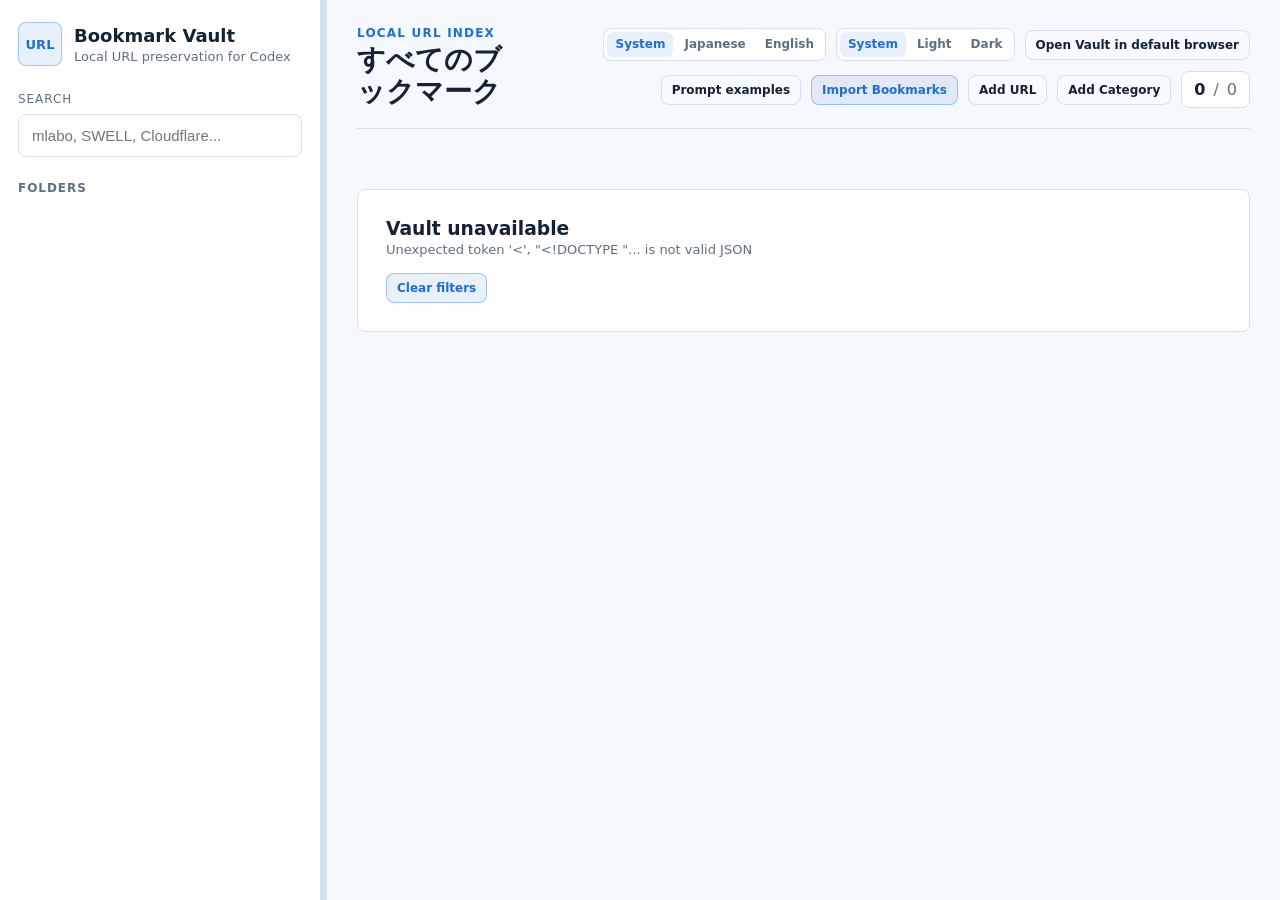
==== crates/url-vault-viewer/assets/index.html @ 5a5eb917 "Add card-based IAB Vault viewer" ====
<!doctype html>
<html lang="ja">
<head>
  <meta charset="utf-8">
  <meta name="viewport" content="width=device-width, initial-scale=1">
  <title>Codex URL Vault</title>
  <script>
    (() => {
      const preferenceKey = "codexUrlVaultPreferences";
      let theme = "system";
      try {
        const stored = JSON.parse(localStorage.getItem(preferenceKey) || "{}");
        if (["system", "light", "dark"].includes(stored.theme)) {
          theme = stored.theme;
        } else {
          const legacyTheme = localStorage.getItem("bookmarkVaultTheme");
          theme = legacyTheme === "auto" ? "system" : (["light", "dark"].includes(legacyTheme) ? legacyTheme : "system");
        }
      } catch {
        theme = "system";
      }
      if (theme === "light" || theme === "dark") {
        document.documentElement.setAttribute("data-mlh-theme", theme);
      }
    })();
  </script>
  <link rel="stylesheet" href="./styles.css?v=url-vault-unfiled-20260723">
</head>
<body>
  <main class="app">
    <aside class="sidebar">
      <div class="brand">
        <span class="mark">URL</span>
        <div>
          <h1>Bookmark Vault</h1>
          <p data-i18n="brandSubtitle">Codex用のローカルURL保管庫</p>
        </div>
      </div>

      <label class="search">
        <span data-i18n="searchLabel">検索</span>
        <input id="searchInput" type="search" placeholder="mlabo, SWELL, Cloudflare..." data-i18n-placeholder="searchPlaceholder" autocomplete="off">
      </label>

      <section>
        <h2 data-i18n="folders">フォルダ</h2>
        <div id="folderList" class="folder-list"></div>
      </section>
    </aside>

    <div
      id="sidebarResizeHandle"
      class="resize-handle"
      role="separator"
      aria-label="サイドバー幅"
      aria-orientation="vertical"
      aria-valuemin="220"
      aria-valuemax="520"
      aria-valuenow="320"
      tabindex="0"
    ></div>

    <section class="content">
      <header class="toolbar">
        <div>
          <p class="eyebrow" data-i18n="localIndex">ローカルURL索引</p>
          <h2 id="viewTitle">すべてのブックマーク</h2>
        </div>
        <div class="toolbar-actions">
          <div class="preference-controls language-controls" role="group" aria-label="Language" data-i18n-aria-label="languageControl">
            <button class="preference-option" type="button" data-language-option="system">System</button>
            <button class="preference-option" type="button" data-language-option="ja">Japanese</button>
            <button class="preference-option" type="button" data-language-option="en">English</button>
          </div>
          <div class="preference-controls" role="group" aria-label="Theme" data-i18n-aria-label="themeControl">
            <button class="preference-option" type="button" data-theme-option="system">System</button>
            <button class="preference-option" type="button" data-theme-option="light">Light</button>
            <button class="preference-option" type="button" data-theme-option="dark">Dark</button>
          </div>
          <button id="openVaultExternalButton" class="action-button" type="button" data-i18n="openInDefaultBrowser">既定ブラウザでVaultを開く</button>
          <button id="promptSamplesButton" class="action-button" type="button" data-i18n="promptSamples">プロンプト例</button>
          <button id="importBookmarksButton" class="action-button primary" type="button" data-i18n="importBookmarks">ブックマークをインポート</button>
          <button id="addUrlButton" class="action-button" type="button" data-i18n="addUrl">URLを追加</button>
          <button id="addCategoryButton" class="action-button" type="button" data-i18n="addCategory">カテゴリを追加</button>
          <div class="stats">
            <span id="visibleCount">0</span>
            <span>/</span>
            <span id="totalCount">0</span>
          </div>
        </div>
      </header>

      <section id="importOnboarding" class="onboarding" aria-labelledby="onboardingTitle" hidden>
        <div class="onboarding-copy">
          <p class="eyebrow" data-i18n="firstSetup">最初のセットアップ</p>
          <h3 id="onboardingTitle" data-i18n="bringBookmarks">いまのブックマークを、そのままVaultへ</h3>
          <p data-i18n="bringBookmarksHelp">ブラウザからHTMLを書き出し、内容を確認してから安全に取り込みます。</p>
        </div>
        <ol class="onboarding-steps" aria-label="Import steps" data-i18n-aria-label="importSteps">
          <li><span>1</span><strong data-i18n="chooseBrowser">ブラウザを選ぶ</strong></li>
          <li><span>2</span><strong data-i18n="chooseHtml">HTMLを選ぶ</strong></li>
          <li><span>3</span><strong data-i18n="reviewImport">確認して取り込む</strong></li>
        </ol>
        <button id="onboardingImportButton" class="action-button primary onboarding-action" type="button" data-i18n="startImport">インポートを始める</button>
      </section>

      <div id="emptyState" class="empty" hidden>
        <h3 data-i18n="noMatches">該当なし</h3>
        <p data-i18n="noMatchesHelp">別の語句、フォルダ、エイリアス、URL断片を試してください。</p>
        <button id="clearFiltersButton" class="action-button primary" type="button" data-i18n="clearFilters">絞り込みを解除</button>
      </div>

      <div id="grid" class="grid"></div>
    </section>
  </main>

  <dialog id="bookmarkDialog" class="dialog">
    <form id="bookmarkForm" method="dialog">
      <header class="dialog-header">
        <h2 id="dialogTitle">URLを編集</h2>
        <button id="dialogClose" class="icon-button" type="button" aria-label="Close" data-i18n-aria-label="close">x</button>
      </header>
      <input id="bookmarkId" type="hidden">
      <label>
        <span>URL</span>
        <input id="bookmarkUrl" type="url" required>
      </label>
      <label>
        <span data-i18n="title">タイトル</span>
        <input id="bookmarkTitle" type="text">
      </label>
      <label>
        <span data-i18n="category">カテゴリ</span>
        <input id="bookmarkCategory" type="text" list="categoryOptions">
      </label>
      <datalist id="categoryOptions"></datalist>
      <label>
        <span data-i18n="aliases">エイリアス</span>
        <input id="bookmarkAliases" type="text" placeholder="mlabo, えむらぼ">
      </label>
      <label>
        <span data-i18n="tags">タグ</span>
        <input id="bookmarkTags" type="text" placeholder="seo, wordpress">
      </label>
      <label>
        <span data-i18n="intents">用途</span>
        <input id="bookmarkIntents" type="text" placeholder="docs, weather">
      </label>
      <label>
        <span data-i18n="note">メモ</span>
        <textarea id="bookmarkNote" rows="3"></textarea>
      </label>
      <footer class="dialog-actions">
        <button id="deleteBookmarkButton" class="action-button danger" type="button" data-i18n="delete">削除</button>
        <span></span>
        <button class="action-button" type="button" id="cancelBookmarkButton" data-i18n="cancel">キャンセル</button>
        <button class="action-button primary" type="submit" data-i18n="save">保存</button>
      </footer>
    </form>
  </dialog>

  <dialog id="categoryDialog" class="dialog category-dialog">
    <form id="categoryForm" method="dialog">
      <header class="dialog-header">
        <h2 id="categoryDialogTitle" data-i18n="addCategory">カテゴリを追加</h2>
        <button id="categoryDialogClose" class="icon-button" type="button" aria-label="Close" data-i18n-aria-label="close">x</button>
      </header>
      <label>
        <span data-i18n="newCategoryPath">新しいカテゴリのパス</span>
        <input id="categoryPath" type="text" required autocomplete="off" aria-describedby="categoryPathHelp" data-i18n-placeholder="categoryPathPlaceholder" placeholder="例: Research/AI">
      </label>
      <p id="categoryPathHelp" class="dialog-help" data-i18n="categoryPathHelp">スラッシュで階層を作れます。</p>
      <section id="categoryDeleteConfirm" class="danger-panel" aria-live="polite" hidden>
        <div>
          <h3 data-i18n="deleteCategoryTitle">このカテゴリを削除しますか？</h3>
          <p data-i18n="deleteCategoryHelp">中のURLは削除されず、「未分類」へ移動します。</p>
        </div>
        <div class="danger-panel-actions">
          <button id="cancelCategoryDeleteButton" class="action-button" type="button" data-i18n="back">戻る</button>
          <button id="confirmCategoryDeleteButton" class="action-button danger" type="button" data-i18n="confirmDeleteCategory">カテゴリを削除</button>
        </div>
      </section>
      <footer class="dialog-actions">
        <button id="deleteCategoryButton" class="action-button danger" type="button" data-i18n="deleteCategory">カテゴリを削除</button>
        <span></span>
        <button id="cancelCategoryButton" class="action-button" type="button" data-i18n="cancel">キャンセル</button>
        <button class="action-button primary" type="submit" data-i18n="save">保存</button>
      </footer>
    </form>
  </dialog>

  <dialog id="importDialog" class="dialog import-dialog">
    <form id="importForm" method="dialog">
      <header class="dialog-header import-dialog-header">
        <div>
          <p class="eyebrow" data-i18n="browserMigration">ブラウザ移行</p>
          <h2 data-i18n="importBookmarks">ブックマークをインポート</h2>
        </div>
        <button id="importDialogClose" class="icon-button" type="button" aria-label="Close" data-i18n-aria-label="close">x</button>
      </header>

      <ol id="importStepper" class="import-stepper" aria-label="Import progress" data-i18n-aria-label="importProgress">
        <li data-step-indicator="1"><span>1</span><strong data-i18n="browser">ブラウザ</strong></li>
        <li data-step-indicator="2"><span>2</span><strong data-i18n="htmlFile">HTMLファイル</strong></li>
        <li data-step-indicator="3"><span>3</span><strong data-i18n="confirm">確認</strong></li>
      </ol>

      <div id="importStatus" class="import-status" role="status" aria-live="polite" hidden></div>

      <section class="import-step" data-import-step="1">
        <div class="section-heading">
          <h3 data-i18n="whichBrowser">どのブラウザから移しますか？</h3>
          <p data-i18n="browserChoiceHelp">選ぶと、HTMLを書き出す手順を表示します。</p>
        </div>
        <fieldset class="browser-options">
          <legend class="sr-only" data-i18n="browser">ブラウザ</legend>
          <label><input type="radio" name="sourceBrowser" value="brave"><span>Brave</span></label>
          <label><input type="radio" name="sourceBrowser" value="chrome"><span>Chrome</span></label>
          <label><input type="radio" name="sourceBrowser" value="firefox"><span>Firefox</span></label>
          <label><input type="radio" name="sourceBrowser" value="safari"><span>Safari</span></label>
          <label><input type="radio" name="sourceBrowser" value="other"><span data-i18n="otherBrowser">その他</span></label>
        </fieldset>
        <div id="browserExportGuide" class="export-guide" hidden>
          <span class="guide-kicker" data-i18n="exportHtml">HTMLを書き出す</span>
          <p id="browserExportInstructions"></p>
          <p class="guide-note" data-i18n="exportGuideNote">書き出したHTMLは次の画面で選びます。元のブラウザのブックマークは変更されません。</p>
        </div>
        <label class="field-label" for="sourceProfile">
          <span data-i18n="profileOptional">プロファイル名（任意）</span>
          <input id="sourceProfile" type="text" maxlength="120" placeholder="Default" autocomplete="off">
        </label>
      </section>

      <section class="import-step" data-import-step="2" hidden>
        <div class="section-heading">
          <h3 data-i18n="selectExportedHtml">書き出したHTMLを選択</h3>
          <p data-i18n="filePrivacy">ファイルはこのMac内のローカルVaultだけで処理されます。</p>
        </div>
        <label id="importDropZone" class="import-drop-zone" for="importFile">
          <input id="importFile" type="file" accept=".html,.htm,text/html" hidden>
          <span class="drop-icon" aria-hidden="true">HTML</span>
          <strong data-i18n="dropFile">ここにドロップ、またはファイルを選択</strong>
          <span id="selectedFileName" data-i18n="htmlOnly">ブラウザから書き出したHTML（最大20MB）</span>
        </label>
        <label class="check-row">
          <input id="stripCommonRoot" type="checkbox">
          <span><strong data-i18n="stripRoot">一番外側の共通フォルダを外す</strong><small data-i18n="stripRootHelp">書き出し元が全項目を1つのフォルダで包んでいる場合だけ使います。</small></span>
        </label>
        <div id="filePreview" class="file-preview" hidden>
          <div><span data-i18n="bookmarksFound">検出したURL</span><strong id="previewBookmarkCount">0</strong></div>
          <div><span data-i18n="foldersFound">フォルダ</span><strong id="previewFolderCount">0</strong></div>
          <div><span data-i18n="duplicatesFound">重複URL</span><strong id="previewDuplicateCount">0</strong></div>
        </div>
      </section>

      <section class="import-step" data-import-step="3" hidden>
        <div class="section-heading">
          <h3 data-i18n="chooseImportMethod">取り込み方法を確認</h3>
          <p data-i18n="noAutomaticDelete">どの通常モードでも、HTMLに無い既存URLを自動削除しません。</p>
        </div>
        <fieldset class="import-modes">
          <legend class="sr-only" data-i18n="importMethod">取り込み方法</legend>
          <label class="mode-card recommended">
            <input type="radio" name="importMode" value="merge" checked>
            <span><strong><span data-i18n="differentialSync">差分同期</span><em data-i18n="recommended">推奨</em></strong><small data-i18n="differentialSyncHelp">新規URLを追加し、同じURLの情報を更新します。HTMLに無いURLは残します。</small></span>
          </label>
          <label class="mode-card">
            <input type="radio" name="importMode" value="add">
            <span><strong data-i18n="addOnly">追加のみ</strong><small data-i18n="addOnlyHelp">新規URLだけ追加し、既存URLのタイトルや整理内容には触れません。</small></span>
          </label>
          <details class="danger-zone">
            <summary data-i18n="advancedReplace">詳細設定：すべて置き換え</summary>
            <label class="mode-card danger-mode">
              <input type="radio" name="importMode" value="reset">
              <span><strong data-i18n="replaceAll">すべて置き換え</strong><small data-i18n="replaceAllHelp">先にDBをバックアップし、現在のVaultデータを消してこのHTMLを新しい基準にします。</small></span>
            </label>
            <label id="resetConfirmRow" class="check-row danger-confirm" hidden>
              <input id="resetConfirm" type="checkbox">
              <span data-i18n="replaceConfirm">現在のVaultデータが置き換わることを理解しました</span>
            </label>
          </details>
        </fieldset>
        <dl class="import-review">
          <div><dt data-i18n="source">移行元</dt><dd id="reviewBrowser">-</dd></div>
          <div><dt data-i18n="file">ファイル</dt><dd id="reviewFile">-</dd></div>
          <div><dt data-i18n="importCount">取り込み対象</dt><dd id="reviewCount">-</dd></div>
        </dl>
      </section>

      <section id="importResult" class="import-result" hidden tabindex="-1">
        <div class="success-mark" aria-hidden="true">✓</div>
        <div>
          <p class="eyebrow" data-i18n="importComplete">インポート完了</p>
          <h3 id="importResultTitle"></h3>
          <p id="importResultSummary"></p>
        </div>
        <dl class="result-counts">
          <div><dt data-i18n="added">追加</dt><dd id="resultCreated">0</dd></div>
          <div><dt data-i18n="updated">更新</dt><dd id="resultUpdated">0</dd></div>
          <div><dt data-i18n="skipped">変更なし</dt><dd id="resultSkipped">0</dd></div>
        </dl>
      </section>

      <footer class="dialog-actions import-actions">
        <button id="importBackButton" class="action-button" type="button" data-i18n="back">戻る</button>
        <span></span>
        <button id="importCancelButton" class="action-button" type="button" data-i18n="cancel">キャンセル</button>
        <button id="importNextButton" class="action-button primary" type="button" data-i18n="next">次へ</button>
        <button id="importRunButton" class="action-button primary" type="submit" data-i18n="runImport" hidden>インポートする</button>
        <button id="importDoneButton" class="action-button primary" type="button" data-i18n="viewBookmarks" hidden>ブックマークを見る</button>
      </footer>
    </form>
  </dialog>

  <dialog id="promptSamplesDialog" class="dialog">
    <form method="dialog">
      <header class="dialog-header">
        <h2 data-i18n="promptSamples">プロンプト例</h2>
        <button id="promptSamplesClose" class="icon-button" type="button" aria-label="Close" data-i18n-aria-label="close">x</button>
      </header>
      <div id="promptSamplesList"></div>
      <footer class="dialog-actions">
        <button id="copyAllPromptsButton" class="action-button" type="button" data-i18n="copyAll">すべてコピー</button>
        <span></span>
        <button class="action-button primary" type="submit" data-i18n="close">閉じる</button>
      </footer>
    </form>
  </dialog>

  <dialog id="snapshotDialog" class="dialog snapshot-dialog">
    <section class="snapshot-reader">
      <header class="dialog-header">
        <div>
          <p class="eyebrow" data-i18n="savedSnapshot">保存済みスナップショット</p>
          <h2 id="snapshotTitle">Snapshot</h2>
        </div>
        <button id="snapshotDialogClose" class="icon-button" type="button" aria-label="Close" data-i18n-aria-label="close">x</button>
      </header>
      <p id="snapshotMeta" class="snapshot-meta"></p>
      <pre id="snapshotContent" class="snapshot-content" tabindex="0"></pre>
      <footer class="snapshot-actions">
        <button id="snapshotCloseButton" class="action-button primary" type="button" data-i18n="close">閉じる</button>
      </footer>
    </section>
  </dialog>

  <script src="./app.js?v=url-vault-unfiled-20260723"></script>
</body>
</html>
---- crates/url-vault-viewer/assets/styles.css ----
:root,
html[data-mlh-theme="dark"] {
  color-scheme: dark;
  --bg: #0b1018;
  --sidebar: #0f1722;
  --panel: #141c29;
  --panel-soft: #1a2636;
  --text: #edf4fb;
  --muted: #9dacba;
  --line: #2a3848;
  --accent: #62a8ff;
  --accent-hover: #91c3ff;
  --accent-soft: rgba(98, 168, 255, .14);
  --accent-border: rgba(98, 168, 255, .48);
  --accent-2: #e2b34b;
  --danger: #ff6b6b;
  --button-bg: #101a27;
  --code-bg: #0f1824;
  --frame-bg: #05080c;
  --backdrop: rgba(2, 8, 18, .68);
  --shadow: 0 18px 60px rgba(0, 0, 0, .34);
}

html[data-mlh-theme="light"] {
  color-scheme: light;
  --bg: #f5f8fc;
  --sidebar: #ffffff;
  --panel: #ffffff;
  --panel-soft: #eef4fb;
  --text: #142235;
  --muted: #5f6f82;
  --line: #d5e0ec;
  --accent: #1f6fd1;
  --accent-hover: #0f55ab;
  --accent-soft: rgba(31, 111, 209, .1);
  --accent-border: rgba(31, 111, 209, .36);
  --accent-2: #8b6500;
  --danger: #c93636;
  --button-bg: #f7faff;
  --code-bg: #eef4fb;
  --frame-bg: #e8eef6;
  --backdrop: rgba(10, 21, 38, .34);
  --shadow: 0 18px 54px rgba(24, 48, 80, .16);
}

@media (prefers-color-scheme: light) {
  html:not([data-mlh-theme]) {
    color-scheme: light;
    --bg: #f5f8fc;
    --sidebar: #ffffff;
    --panel: #ffffff;
    --panel-soft: #eef4fb;
    --text: #142235;
    --muted: #5f6f82;
    --line: #d5e0ec;
    --accent: #1f6fd1;
    --accent-hover: #0f55ab;
    --accent-soft: rgba(31, 111, 209, .1);
    --accent-border: rgba(31, 111, 209, .36);
    --accent-2: #8b6500;
    --danger: #c93636;
    --button-bg: #f7faff;
    --code-bg: #eef4fb;
    --frame-bg: #e8eef6;
    --backdrop: rgba(10, 21, 38, .34);
    --shadow: 0 18px 54px rgba(24, 48, 80, .16);
  }
}

@media (prefers-color-scheme: dark) {
  html:not([data-mlh-theme]) {
    color-scheme: dark;
  }
}

* {
  box-sizing: border-box;
}

[hidden] {
  display: none !important;
}

body {
  margin: 0;
  background: var(--bg);
  color: var(--text);
  font-family: Inter, ui-sans-serif, system-ui, -apple-system, BlinkMacSystemFont, "Segoe UI", sans-serif;
}

.app {
  display: grid;
  grid-template-columns: minmax(220px, var(--sidebar-width, 320px)) 7px minmax(0, 1fr);
  min-height: 100vh;
}

.sidebar {
  position: sticky;
  top: 0;
  height: 100vh;
  overflow: auto;
  padding: 22px 18px;
  background: var(--sidebar);
}

.resize-handle {
  position: sticky;
  top: 0;
  height: 100vh;
  border-inline: 1px solid transparent;
  background: var(--line);
  cursor: col-resize;
  touch-action: none;
  transition: background-color 120ms ease, border-color 120ms ease;
}

.resize-handle:hover,
.resize-handle:focus-visible,
.resize-handle.dragging {
  border-color: var(--accent-border);
  outline: none;
  background: var(--accent);
}

.brand {
  display: flex;
  gap: 12px;
  align-items: center;
  margin-bottom: 26px;
}

.mark {
  display: grid;
  place-items: center;
  width: 44px;
  height: 44px;
  border: 1px solid var(--accent-border);
  background: var(--accent-soft);
  color: var(--accent);
  font-size: 13px;
  font-weight: 800;
  border-radius: 8px;
}

h1, h2, h3, p {
  margin: 0;
}

h1 {
  font-size: 18px;
}

.brand p,
.empty p {
  margin-top: 3px;
  color: var(--muted);
  font-size: 13px;
}

.search {
  display: grid;
  gap: 8px;
  margin-bottom: 24px;
  color: var(--muted);
  font-size: 12px;
  text-transform: uppercase;
  letter-spacing: .08em;
}

input {
  width: 100%;
  border: 1px solid var(--line);
  outline: none;
  background: var(--panel);
  color: var(--text);
  border-radius: 8px;
  padding: 12px 13px;
  font-size: 15px;
}

input:focus {
  border-color: var(--accent);
}

.sidebar section h2 {
  margin: 0 0 10px;
  color: var(--muted);
  font-size: 12px;
  font-weight: 700;
  text-transform: uppercase;
  letter-spacing: .08em;
}

.folder-list {
  display: grid;
  gap: 6px;
}

.folder-button {
  width: 100%;
  display: flex;
  justify-content: space-between;
  gap: 12px;
  border: 1px solid transparent;
  background: transparent;
  color: var(--text);
  text-align: left;
  border-radius: 8px;
  padding: 9px 10px;
  font: inherit;
  cursor: pointer;
}

.folder-button:hover,
.folder-button.active {
  background: var(--panel-soft);
  border-color: var(--line);
}

.folder-name {
  overflow: hidden;
  text-overflow: ellipsis;
  white-space: nowrap;
}

.folder-count {
  color: var(--muted);
  font-size: 12px;
}

.folder-tools {
  display: inline-flex;
  align-items: center;
  gap: 7px;
}

.folder-menu {
  width: 18px;
  color: var(--muted);
  font-weight: 800;
  text-align: center;
}

.content {
  min-width: 0;
  padding: 26px 30px 40px;
}

.toolbar {
  display: flex;
  align-items: end;
  justify-content: space-between;
  gap: 18px;
  padding-bottom: 20px;
  border-bottom: 1px solid var(--line);
}

.toolbar > div,
.onboarding > * {
  min-width: 0;
}

.toolbar-actions {
  display: flex;
  flex-wrap: wrap;
  align-items: center;
  justify-content: flex-end;
  gap: 10px;
}

.eyebrow {
  margin-bottom: 4px;
  color: var(--accent);
  font-size: 12px;
  font-weight: 800;
  text-transform: uppercase;
  letter-spacing: .1em;
}

.toolbar h2 {
  font-size: 28px;
  line-height: 1.15;
}

.stats {
  display: flex;
  align-items: center;
  gap: 8px;
  padding: 8px 12px;
  background: var(--panel);
  border: 1px solid var(--line);
  border-radius: 8px;
  color: var(--muted);
}

.stats span:first-child {
  color: var(--text);
  font-weight: 800;
}

.grid {
  display: grid;
  grid-template-columns: repeat(auto-fill, minmax(280px, 1fr));
  gap: 14px;
  margin-top: 20px;
}

.card {
  min-width: 0;
  padding: 15px;
  background: var(--panel);
  border: 1px solid var(--line);
  border-radius: 8px;
  cursor: pointer;
}

.card:hover,
.card:focus-visible {
  border-color: var(--accent-border);
}

.card-link {
  display: block;
  color: var(--text);
  text-decoration: none;
}

.card-title {
  display: -webkit-box;
  min-height: 42px;
  overflow: hidden;
  -webkit-box-orient: vertical;
  -webkit-line-clamp: 2;
  font-size: 16px;
  font-weight: 750;
  line-height: 1.35;
}

.url {
  margin-top: 10px;
  overflow-wrap: anywhere;
  color: var(--accent);
  font-size: 12px;
  line-height: 1.45;
  text-decoration: underline;
  text-decoration-thickness: 1px;
  text-underline-offset: 3px;
}

.card-link:hover .url,
.card-link:focus-visible .url {
  color: var(--accent-hover);
}

.folder {
  margin-top: 12px;
  overflow: hidden;
  text-overflow: ellipsis;
  white-space: nowrap;
  color: var(--muted);
  font-size: 12px;
}

.chips {
  display: flex;
  flex-wrap: wrap;
  gap: 6px;
  margin-top: 12px;
}

.chip {
  max-width: 100%;
  overflow: hidden;
  text-overflow: ellipsis;
  white-space: nowrap;
  border: 1px solid var(--line);
  border-radius: 999px;
  padding: 4px 8px;
  color: var(--muted);
  font-size: 11px;
}

.chip.alias {
  color: var(--accent-2);
  border-color: rgba(226, 179, 75, .35);
}

.snapshot-badge {
  width: fit-content;
  max-width: 100%;
  margin-top: 12px;
  overflow: hidden;
  text-overflow: ellipsis;
  white-space: nowrap;
  border: 1px solid var(--accent-border);
  border-radius: 999px;
  padding: 5px 9px;
  background: var(--accent-soft);
  color: var(--accent);
  font-size: 11px;
  font-weight: 800;
}

.snapshot-badge:not(.valid) {
  border-color: rgba(255, 107, 107, .55);
  background: transparent;
  color: var(--danger);
}

.card-actions {
  display: flex;
  flex-wrap: wrap;
  gap: 8px;
  margin-top: 14px;
}

.action-button,
.reader-button {
  border: 1px solid var(--line);
  background: var(--button-bg);
  color: var(--text);
  border-radius: 8px;
  padding: 8px 10px;
  font: inherit;
  font-size: 12px;
  font-weight: 750;
  line-height: 1;
  text-decoration: none;
  cursor: pointer;
}

.action-button:hover,
.action-button:focus-visible,
.reader-button:hover,
.reader-button:focus-visible {
  border-color: var(--accent-border);
  color: var(--accent-hover);
}

.action-button.primary,
.reader-button.primary {
  background: var(--accent-soft);
  border-color: var(--accent-border);
  color: var(--accent);
}

.action-button.danger {
  border-color: rgba(255, 107, 107, .55);
  color: var(--danger);
}

.dialog {
  width: min(620px, calc(100vw - 28px));
  max-height: calc(100vh - 28px);
  overflow: auto;
  border: 1px solid var(--line);
  border-radius: 8px;
  padding: 0;
  background: var(--panel);
  color: var(--text);
  box-shadow: var(--shadow);
}

.dialog::backdrop {
  background: var(--backdrop);
}

.dialog form {
  display: grid;
  gap: 14px;
  padding: 18px;
}

.category-dialog {
  width: min(520px, calc(100vw - 28px));
}

.dialog-help {
  margin: -4px 0 0;
  color: var(--muted);
  font-size: 12px;
  line-height: 1.6;
}

.danger-panel {
  display: grid;
  gap: 12px;
  border: 1px solid rgba(255, 107, 107, .55);
  border-radius: 8px;
  padding: 14px;
  background: rgba(255, 107, 107, .08);
}

.danger-panel h3,
.danger-panel p {
  margin: 0;
}

.danger-panel h3 {
  color: var(--danger);
  font-size: 14px;
}

.danger-panel p {
  margin-top: 5px;
  color: var(--muted);
  font-size: 12px;
  line-height: 1.6;
}

.danger-panel-actions {
  display: flex;
  justify-content: flex-end;
  gap: 8px;
}

.snapshot-dialog {
  width: min(920px, calc(100vw - 28px));
}

.snapshot-reader {
  display: grid;
  gap: 14px;
  padding: 18px;
}

.snapshot-meta {
  overflow-wrap: anywhere;
  color: var(--muted);
  font-size: 12px;
}

.snapshot-content {
  min-height: 280px;
  max-height: min(68vh, 760px);
  margin: 0;
  overflow: auto;
  border: 1px solid var(--line);
  border-radius: 8px;
  padding: 18px;
  background: var(--code-bg);
  color: var(--text);
  font: 14px/1.65 ui-monospace, SFMono-Regular, Menlo, Consolas, monospace;
  white-space: pre-wrap;
  overflow-wrap: anywhere;
}

.snapshot-content.invalid {
  color: var(--danger);
}

.snapshot-actions {
  display: flex;
  justify-content: flex-end;
}

.dialog-header,
.dialog-actions {
  display: grid;
  grid-template-columns: minmax(0, 1fr) auto;
  gap: 10px;
  align-items: center;
}

.dialog-actions {
  grid-template-columns: auto minmax(0, 1fr) auto auto;
}

.dialog label {
  display: grid;
  gap: 7px;
  color: var(--muted);
  font-size: 12px;
  font-weight: 800;
  text-transform: uppercase;
  letter-spacing: .08em;
}

textarea {
  width: 100%;
  resize: vertical;
  border: 1px solid var(--line);
  outline: none;
  background: var(--panel-soft);
  color: var(--text);
  border-radius: 8px;
  padding: 12px 13px;
  font: inherit;
  font-size: 15px;
}

textarea:focus {
  border-color: var(--accent);
}

.icon-button {
  display: grid;
  place-items: center;
  width: 34px;
  height: 34px;
  border: 1px solid var(--line);
  border-radius: 8px;
  background: var(--button-bg);
  color: var(--muted);
  font: inherit;
  font-weight: 900;
  cursor: pointer;
}

.icon-button:hover,
.icon-button:focus-visible {
  color: var(--text);
  border-color: var(--accent-border);
}

.empty {
  margin-top: 60px;
  padding: 28px;
  background: var(--panel);
  border: 1px solid var(--line);
  border-radius: 8px;
}

.empty .action-button {
  margin-top: 16px;
}

.sr-only {
  position: absolute;
  width: 1px;
  height: 1px;
  padding: 0;
  margin: -1px;
  overflow: hidden;
  clip: rect(0, 0, 0, 0);
  white-space: nowrap;
  border: 0;
}

.onboarding {
  display: grid;
  grid-template-columns: minmax(0, 1.25fr) minmax(360px, .9fr) auto;
  gap: 24px;
  align-items: center;
  margin-top: 20px;
  padding: 24px;
  border: 1px solid var(--accent-border);
  border-radius: 10px;
  background: linear-gradient(135deg, var(--accent-soft), transparent 72%), var(--panel);
}

.onboarding-copy {
  display: grid;
  gap: 8px;
}

.onboarding-copy h3 {
  font-size: clamp(21px, 2vw, 28px);
  line-height: 1.2;
}

.onboarding-copy > p:last-child,
.section-heading p,
.guide-note,
.import-result p {
  color: var(--muted);
  font-size: 13px;
  line-height: 1.55;
}

.onboarding-steps,
.import-stepper {
  list-style: none;
  padding: 0;
  margin: 0;
}

.onboarding-steps {
  display: grid;
  gap: 10px;
}

.onboarding-steps li {
  display: flex;
  gap: 10px;
  align-items: center;
  font-size: 13px;
}

.onboarding-steps span,
.import-stepper span {
  display: grid;
  place-items: center;
  width: 26px;
  height: 26px;
  flex: 0 0 auto;
  border: 1px solid var(--accent-border);
  border-radius: 50%;
  background: var(--accent-soft);
  color: var(--accent);
  font-size: 12px;
  font-weight: 800;
}

.onboarding-action {
  min-height: 42px;
  white-space: nowrap;
}

.import-dialog {
  width: min(780px, calc(100vw - 28px));
}

.import-dialog form {
  gap: 18px;
}

.import-dialog-header h2 {
  margin-top: 2px;
  font-size: 24px;
}

.import-stepper {
  display: grid;
  grid-template-columns: repeat(3, 1fr);
  gap: 8px;
}

.import-stepper li {
  display: flex;
  gap: 8px;
  align-items: center;
  min-width: 0;
  padding: 8px;
  border-bottom: 2px solid var(--line);
  color: var(--muted);
  font-size: 12px;
}

.import-stepper li.current,
.import-stepper li.complete {
  border-color: var(--accent);
  color: var(--text);
}

.import-stepper li.complete span {
  background: var(--accent);
  color: var(--bg);
}

.import-step,
.import-result {
  display: grid;
  gap: 16px;
}

.section-heading {
  display: grid;
  gap: 6px;
}

.section-heading h3,
.import-result h3 {
  font-size: 20px;
  line-height: 1.3;
}

.browser-options,
.import-modes {
  display: grid;
  gap: 9px;
  padding: 0;
  margin: 0;
  border: 0;
}

.browser-options {
  grid-template-columns: repeat(5, minmax(0, 1fr));
}

.browser-options label,
.mode-card {
  position: relative;
  display: flex;
  gap: 10px;
  align-items: flex-start;
  min-width: 0;
  border: 1px solid var(--line);
  border-radius: 8px;
  background: var(--button-bg);
  color: var(--text);
  cursor: pointer;
}

.browser-options label,
.mode-card,
.check-row,
.field-label {
  text-transform: none;
  letter-spacing: normal;
}

.browser-options label {
  justify-content: center;
  align-items: center;
  padding: 12px 8px;
  font-size: 13px;
  font-weight: 750;
}

.browser-options label:has(input:checked),
.mode-card:has(input:checked) {
  border-color: var(--accent);
  background: var(--accent-soft);
}

.browser-options input,
.mode-card input,
.check-row input {
  width: auto;
  flex: 0 0 auto;
  margin: 2px 0 0;
  padding: 0;
  border-radius: 50%;
  accent-color: var(--accent);
}

.export-guide {
  display: grid;
  gap: 8px;
  padding: 14px;
  border-left: 3px solid var(--accent);
  background: var(--panel-soft);
}

.guide-kicker {
  color: var(--accent);
  font-size: 11px;
  font-weight: 800;
  letter-spacing: .08em;
  text-transform: uppercase;
}

#browserExportInstructions {
  font-size: 14px;
  font-weight: 700;
  line-height: 1.6;
}

.field-label {
  display: grid;
  gap: 7px;
  color: var(--muted);
  font-size: 12px;
  font-weight: 800;
}

.import-drop-zone {
  display: grid;
  justify-items: center;
  gap: 8px;
  padding: 28px 18px;
  border: 1px dashed var(--accent-border);
  border-radius: 9px;
  background: var(--accent-soft);
  text-align: center;
  cursor: pointer;
}

.import-drop-zone:hover,
.import-drop-zone:focus-within,
.import-drop-zone.drag-active {
  border-color: var(--accent);
  background: var(--panel-soft);
}

.import-drop-zone > span:last-child {
  max-width: 100%;
  overflow-wrap: anywhere;
  color: var(--muted);
  font-size: 12px;
}

.drop-icon {
  display: grid;
  place-items: center;
  width: 50px;
  height: 42px;
  border: 1px solid var(--accent-border);
  border-radius: 7px;
  background: var(--panel);
  color: var(--accent);
  font-size: 11px;
  font-weight: 900;
}

.check-row {
  display: flex;
  gap: 10px;
  align-items: flex-start;
  color: var(--text);
  cursor: pointer;
}

.check-row > span {
  display: grid;
  gap: 3px;
  font-size: 13px;
}

.check-row small,
.mode-card small {
  color: var(--muted);
  font-size: 12px;
  font-weight: 400;
  line-height: 1.5;
}

.file-preview,
.result-counts {
  display: grid;
  grid-template-columns: repeat(3, 1fr);
  gap: 8px;
}

.file-preview > div,
.result-counts > div {
  display: grid;
  gap: 5px;
  padding: 12px;
  border: 1px solid var(--line);
  border-radius: 8px;
  background: var(--panel-soft);
}

.file-preview span,
.result-counts dt {
  color: var(--muted);
  font-size: 11px;
}

.file-preview strong,
.result-counts dd {
  margin: 0;
  font-size: 21px;
  font-weight: 800;
}

.mode-card {
  padding: 14px;
}

.mode-card > span,
.mode-card > span > strong {
  display: grid;
  gap: 5px;
}

.mode-card > span > strong {
  grid-auto-flow: column;
  justify-content: start;
  align-items: center;
}

.mode-card em {
  border-radius: 999px;
  padding: 3px 7px;
  background: var(--accent);
  color: var(--bg);
  font-size: 10px;
  font-style: normal;
}

.danger-zone {
  padding: 10px 12px;
  border: 1px solid rgba(255, 107, 107, .32);
  border-radius: 8px;
}

.danger-zone summary {
  color: var(--muted);
  font-size: 12px;
  font-weight: 750;
  cursor: pointer;
}

.danger-zone[open] summary {
  margin-bottom: 10px;
}

.danger-mode:has(input:checked) {
  border-color: var(--danger);
  background: transparent;
}

.danger-confirm {
  margin-top: 10px;
  color: var(--danger);
}

.import-review {
  display: grid;
  gap: 0;
  margin: 0;
  border: 1px solid var(--line);
  border-radius: 8px;
  overflow: hidden;
}

.import-review > div {
  display: grid;
  grid-template-columns: 130px minmax(0, 1fr);
  gap: 14px;
  padding: 10px 12px;
  border-bottom: 1px solid var(--line);
}

.import-review > div:last-child {
  border-bottom: 0;
}

.import-review dt {
  color: var(--muted);
  font-size: 12px;
}

.import-review dd {
  min-width: 0;
  margin: 0;
  overflow-wrap: anywhere;
  font-size: 13px;
  font-weight: 750;
}

.import-status {
  padding: 11px 13px;
  border: 1px solid var(--line);
  border-radius: 8px;
  background: var(--panel-soft);
  color: var(--muted);
  font-size: 13px;
}

.import-status.success {
  border-color: var(--accent-border);
  color: var(--accent);
}

.import-status.error {
  border-color: rgba(255, 107, 107, .55);
  color: var(--danger);
}

.import-status.loading::before {
  content: "";
  display: inline-block;
  width: 10px;
  height: 10px;
  margin-right: 8px;
  border: 2px solid var(--line);
  border-top-color: var(--accent);
  border-radius: 50%;
  animation: import-spin .8s linear infinite;
}

@keyframes import-spin {
  to { transform: rotate(360deg); }
}

.import-result {
  grid-template-columns: auto minmax(0, 1fr);
  align-items: start;
  padding: 18px;
  border: 1px solid var(--accent-border);
  border-radius: 9px;
  background: var(--accent-soft);
}

.success-mark {
  display: grid;
  place-items: center;
  width: 42px;
  height: 42px;
  border-radius: 50%;
  background: var(--accent);
  color: var(--bg);
  font-weight: 900;
}

.result-counts {
  grid-column: 1 / -1;
  width: 100%;
}

.import-actions {
  grid-template-columns: auto minmax(0, 1fr) auto auto auto;
}

button:focus-visible,
input:focus-visible,
textarea:focus-visible,
summary:focus-visible,
.import-drop-zone:focus-within {
  outline: 2px solid var(--accent);
  outline-offset: 2px;
}

button:disabled,
input:disabled {
  cursor: not-allowed;
  opacity: .55;
}

.reader-page {
  min-height: 100vh;
  overflow: hidden;
}

.reader-shell {
  display: grid;
  grid-template-rows: auto minmax(0, 1fr);
  min-height: 100vh;
}

.reader-bar {
  display: grid;
  grid-template-columns: auto minmax(0, 1fr) auto auto;
  gap: 10px;
  align-items: center;
  padding: 10px 12px;
  background: var(--sidebar);
  border-bottom: 1px solid var(--line);
}

.reader-title {
  min-width: 0;
}

.reader-title strong,
.reader-title span {
  display: block;
  overflow: hidden;
  text-overflow: ellipsis;
  white-space: nowrap;
}

.reader-title strong {
  font-size: 14px;
}

.reader-title span {
  margin-top: 2px;
  color: var(--muted);
  font-size: 12px;
}

.frame-wrap {
  position: relative;
  min-height: 0;
  background: var(--frame-bg);
}

.frame-notice {
  position: absolute;
  inset: 14px auto auto 14px;
  z-index: 1;
  max-width: min(440px, calc(100vw - 28px));
  padding: 12px 14px;
  background: rgba(16, 20, 24, .94);
  border: 1px solid var(--line);
  border-radius: 8px;
  color: var(--muted);
  font-size: 13px;
}

.site-frame {
  position: relative;
  z-index: 2;
  display: block;
  width: 100%;
  height: calc(100vh - 58px);
  border: 0;
  background: #fff;
}

.launch-page {
  min-height: 100vh;
  display: grid;
  place-items: center;
  padding: 24px;
}

.launch-shell {
  width: min(620px, 100%);
  padding: 22px;
  background: var(--panel);
  border: 1px solid var(--line);
  border-radius: 8px;
}

.launch-shell h1 {
  margin-bottom: 10px;
  font-size: 22px;
  line-height: 1.25;
}

.launch-url {
  margin-bottom: 18px;
  overflow-wrap: anywhere;
  color: var(--muted);
  font-size: 13px;
  line-height: 1.5;
}

.top-actions,
.command-actions,
.vault-actions,
.theme-actions {
  display: flex;
  flex-wrap: wrap;
  align-items: center;
  gap: 8px;
}

.command-button,
.vault-command-button,
.external-vault-button,
.open-vault-button,
.copy-button,
.prompt-copy-button,
.sample-copy-button {
  min-height: 34px;
  max-width: 100%;
  border: 1px solid var(--line);
  background: var(--button-bg);
  color: var(--text);
  border-radius: 8px;
  padding: 8px 10px;
  font: inherit;
  font-size: 12px;
  font-weight: 750;
  line-height: 1.1;
  text-decoration: none;
  white-space: normal;
  overflow-wrap: anywhere;
  cursor: pointer;
}

.command-button:hover,
.command-button:focus-visible,
.vault-command-button:hover,
.vault-command-button:focus-visible,
.external-vault-button:hover,
.external-vault-button:focus-visible,
.open-vault-button:hover,
.open-vault-button:focus-visible,
.copy-button:hover,
.copy-button:focus-visible,
.prompt-copy-button:hover,
.prompt-copy-button:focus-visible,
.sample-copy-button:hover,
.sample-copy-button:focus-visible {
  border-color: var(--accent-border);
  color: var(--accent-hover);
}

.command-button.primary,
.vault-command-button.primary,
.external-vault-button.primary,
.open-vault-button.primary {
  background: var(--accent-soft);
  border-color: var(--accent-border);
  color: var(--accent);
}

.preference-controls {
  display: inline-flex;
  max-width: 100%;
  align-items: center;
  gap: 3px;
  padding: 3px;
  border: 1px solid var(--line);
  border-radius: 8px;
  background: var(--panel);
}

.preference-controls button,
.preference-option {
  min-width: 44px;
  border: 0;
  border-radius: 6px;
  background: transparent;
  color: var(--muted);
  padding: 6px 8px;
  font: inherit;
  font-size: 12px;
  font-weight: 750;
  line-height: 1.1;
  cursor: pointer;
}

.preference-controls button:hover,
.preference-controls button:focus-visible,
.preference-option:hover,
.preference-option:focus-visible {
  color: var(--text);
  background: var(--panel-soft);
}

.preference-controls button.active,
.preference-controls button[aria-pressed="true"],
.preference-option.active,
.preference-option[aria-pressed="true"] {
  background: var(--accent-soft);
  color: var(--accent);
}

#promptSamplesDialog,
.prompt-samples-dialog,
.prompt-sample-modal,
.prompt-modal,
.samples-modal,
.modal[aria-modal="true"],
[role="dialog"].prompt-modal,
[role="dialog"].prompt-samples {
  width: min(780px, calc(100vw - 28px));
  max-height: calc(100vh - 28px);
  overflow: auto;
  border: 1px solid var(--line);
  border-radius: 8px;
  background: var(--panel);
  color: var(--text);
  box-shadow: var(--shadow);
}

#promptSamplesDialog::backdrop,
.prompt-samples-dialog::backdrop,
.prompt-sample-modal::backdrop,
.prompt-modal::backdrop,
.samples-modal::backdrop {
  background: var(--backdrop);
}

#promptSamplesList,
.prompt-samples,
.sample-grid,
.prompt-sample-list {
  display: grid;
  grid-template-columns: repeat(auto-fit, minmax(min(240px, 100%), 1fr));
  gap: 12px;
}

.prompt-sample,
.sample-card,
.prompt-sample-card,
.prompt-card {
  min-width: 0;
  display: grid;
  gap: 10px;
  padding: 12px;
  border: 1px solid var(--line);
  border-radius: 8px;
  background: var(--panel-soft);
}

.prompt-sample h3,
.sample-card h3,
.prompt-sample-card h3,
.prompt-card h3 {
  font-size: 14px;
  line-height: 1.3;
}

.prompt-block,
.prompt-text,
.prompt-code,
.copyable-prompt,
.sample-prompt,
pre.prompt,
pre.sample {
  max-width: 100%;
  overflow: auto;
  border: 1px solid var(--line);
  border-radius: 8px;
  background: var(--code-bg);
  color: var(--text);
  padding: 10px;
  font-family: ui-monospace, SFMono-Regular, Menlo, Monaco, Consolas, "Liberation Mono", monospace;
  font-size: 12px;
  line-height: 1.45;
  white-space: pre-wrap;
  overflow-wrap: anywhere;
}

.prompt-sample footer,
.sample-card footer,
.prompt-sample-card footer,
.prompt-card footer,
.prompt-sample .actions,
.sample-card .actions,
.prompt-sample-card .actions,
.prompt-card .actions {
  display: flex;
  flex-wrap: wrap;
  justify-content: flex-end;
  gap: 8px;
}

@media (max-width: 1180px) {
  .toolbar {
    align-items: start;
    flex-direction: column;
  }

  .toolbar-actions {
    width: 100%;
    justify-content: flex-start;
  }

  .onboarding {
    grid-template-columns: 1fr;
    gap: 18px;
  }

  .onboarding-action {
    justify-self: start;
  }

  .onboarding-steps {
    grid-template-columns: repeat(3, minmax(0, 1fr));
  }
}

@media (max-width: 900px) {
  .app {
    align-content: start;
    grid-template-columns: 1fr;
  }

  .resize-handle {
    display: none;
  }

  .sidebar {
    position: static;
    height: auto;
  }

  .content {
    padding: 22px 16px;
  }

  .reader-bar {
    grid-template-columns: 1fr 1fr;
  }

  .reader-title {
    grid-column: 1 / -1;
    grid-row: 2;
  }

  .preference-controls {
    width: 100%;
    justify-content: space-between;
  }

  .preference-controls button,
  .preference-option {
    flex: 1 1 0;
  }

  .onboarding-action {
    width: 100%;
  }

  .browser-options {
    grid-template-columns: repeat(2, minmax(0, 1fr));
  }

  .import-stepper strong {
    overflow: hidden;
    text-overflow: ellipsis;
    white-space: nowrap;
  }

}

@media (max-width: 600px) {
  .onboarding-steps,
  .file-preview,
  .result-counts {
    grid-template-columns: 1fr;
  }

  .import-review > div {
    grid-template-columns: 1fr;
    gap: 4px;
  }

  .import-stepper li {
    display: grid;
    justify-items: center;
    text-align: center;
  }

  .import-actions {
    grid-template-columns: 1fr 1fr;
  }

  .import-actions > span {
    display: none;
  }

  .import-actions .action-button {
    width: 100%;
  }

  #importNextButton,
  #importRunButton,
  #importDoneButton {
    grid-column: 1 / -1;
  }
}

@media (prefers-reduced-motion: reduce) {
  .import-status.loading::before {
    animation: none;
  }
}
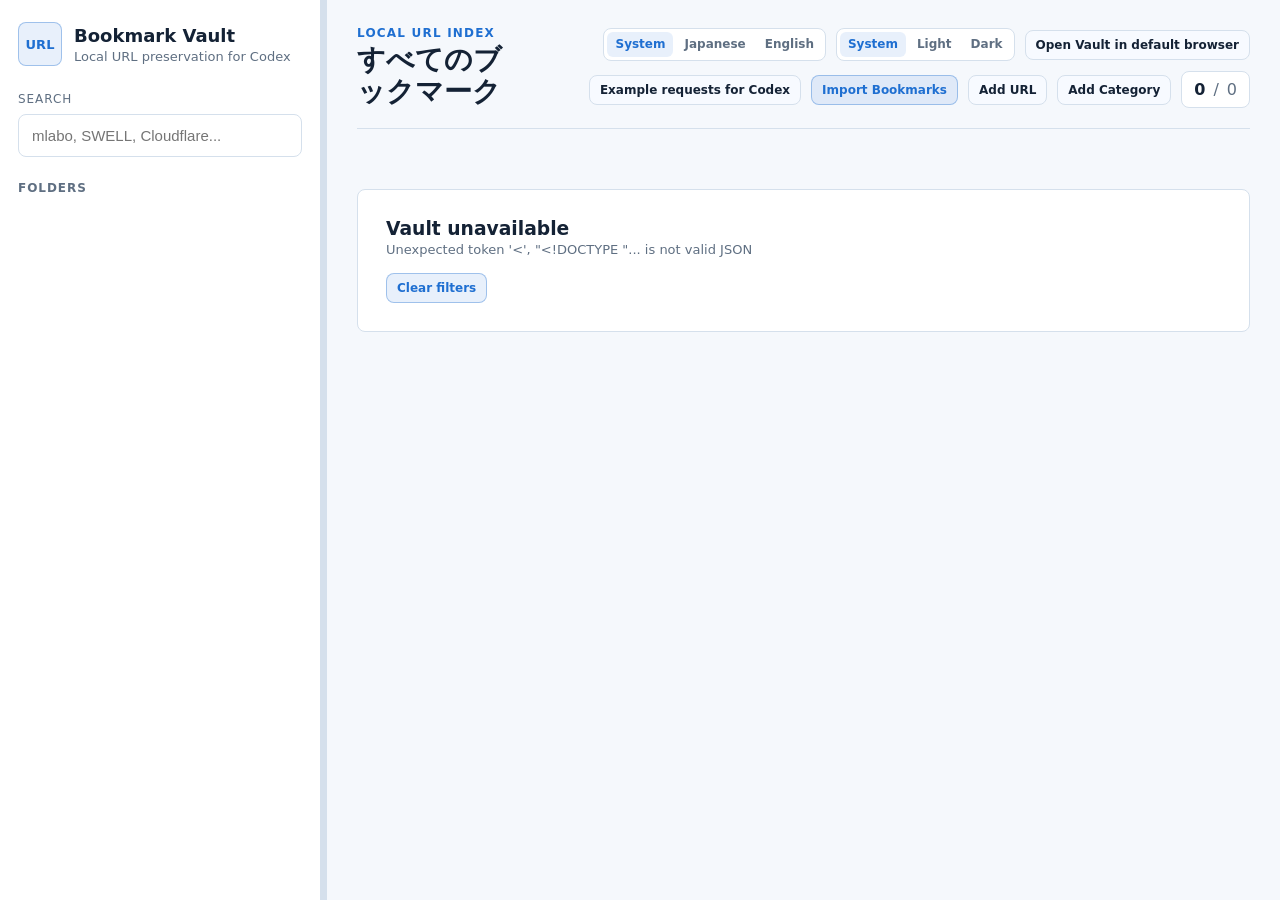
==== commit 6624c574: "Update URL Vault examples for MCP plugin" ====
--- a/crates/url-vault-viewer/assets/index.html
+++ b/crates/url-vault-viewer/assets/index.html
@@ -24,7 +24,7 @@
       }
     })();
   </script>
-  <link rel="stylesheet" href="./styles.css?v=url-vault-unfiled-20260723">
+  <link rel="stylesheet" href="./styles.css?v=url-vault-prompts-20260730">
 </head>
 <body>
   <main class="app">
@@ -318,6 +318,7 @@
         <h2 data-i18n="promptSamples">プロンプト例</h2>
         <button id="promptSamplesClose" class="icon-button" type="button" aria-label="Close" data-i18n-aria-label="close">x</button>
       </header>
+      <p class="prompt-samples-help" data-i18n="promptSamplesHelp">Codexには自然な言葉で依頼できます。スキル呼び出し記法やMCPツール名の入力は不要です。各例には、プラグインが内部で選ぶ主なMCPルートを併記しています。</p>
       <div id="promptSamplesList"></div>
       <footer class="dialog-actions">
         <button id="copyAllPromptsButton" class="action-button" type="button" data-i18n="copyAll">すべてコピー</button>
@@ -344,6 +345,6 @@
     </section>
   </dialog>
 
-  <script src="./app.js?v=url-vault-unfiled-20260723"></script>
+  <script src="./app.js?v=url-vault-prompts-20260730"></script>
 </body>
 </html>
--- a/crates/url-vault-viewer/assets/styles.css
+++ b/crates/url-vault-viewer/assets/styles.css
@@ -1350,6 +1350,13 @@
   gap: 12px;
 }
 
+.prompt-samples-help {
+  margin: 0 0 16px;
+  color: var(--muted);
+  font-size: 13px;
+  line-height: 1.55;
+}
+
 .prompt-sample,
 .sample-card,
 .prompt-sample-card,
@@ -1369,6 +1376,21 @@
 .prompt-card h3 {
   font-size: 14px;
   line-height: 1.3;
+}
+
+.prompt-sample-heading {
+  display: flex;
+  align-items: baseline;
+  justify-content: space-between;
+  gap: 12px;
+}
+
+.mcp-route {
+  color: var(--muted);
+  font-size: 11px;
+  line-height: 1.35;
+  overflow-wrap: anywhere;
+  text-align: right;
 }
 
 .prompt-block,
